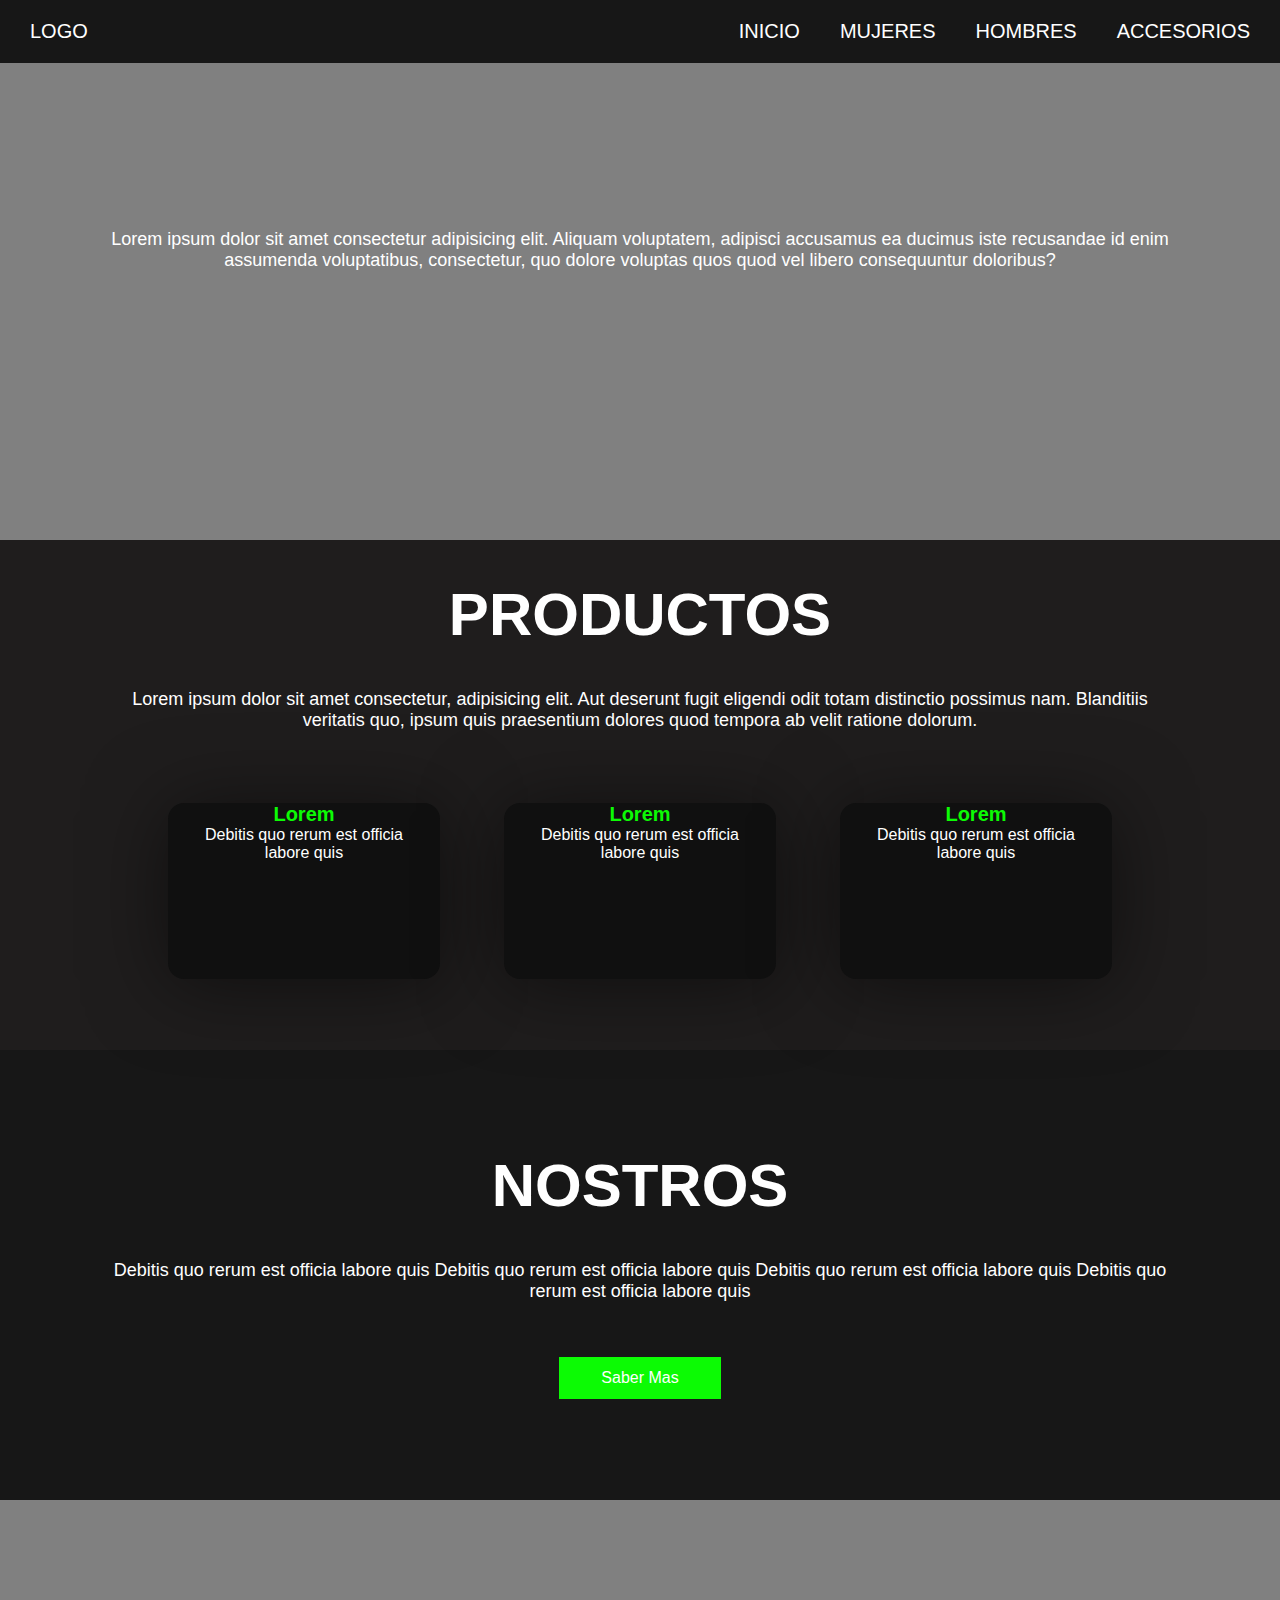
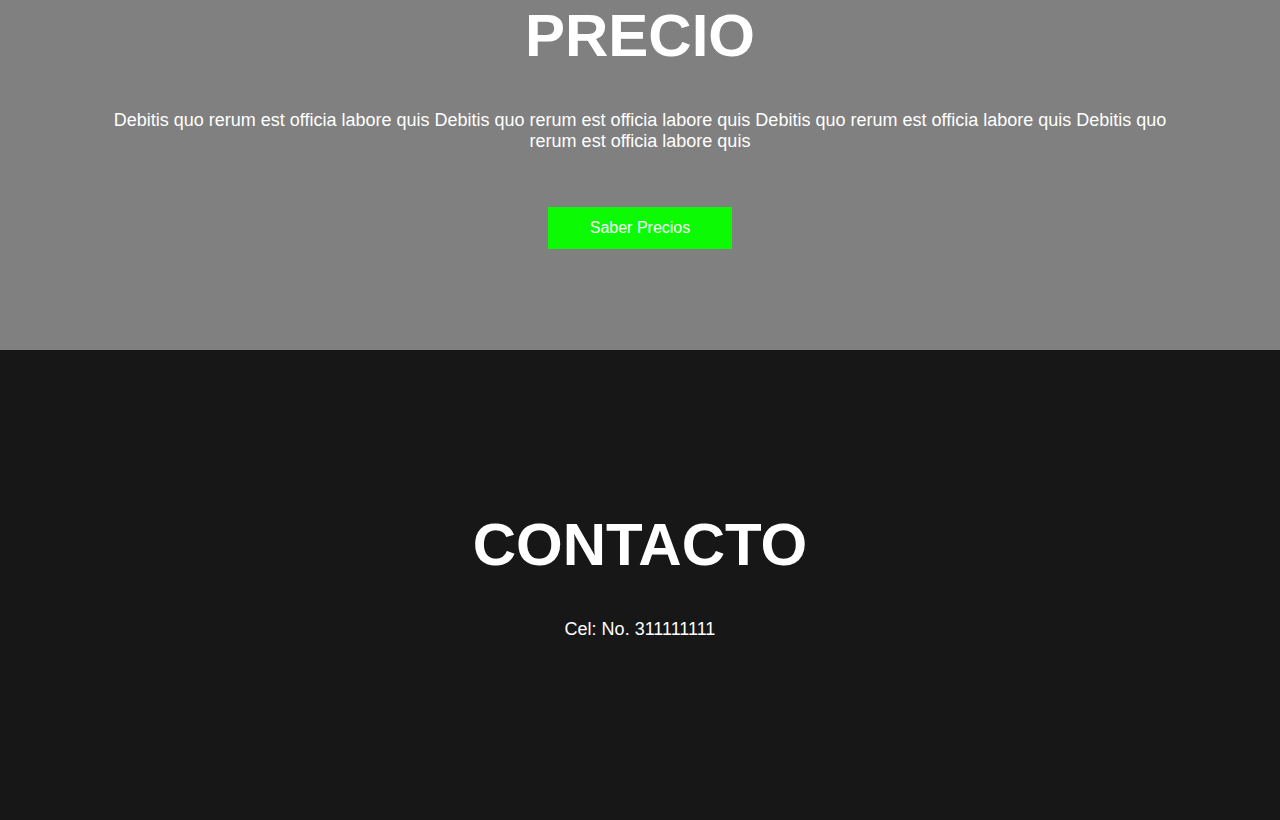
==== index.html @ 4d23c0ba "Proyecto nuevo edison" ====
<!DOCTYPE html>
<html lang="en">
<head>
    <meta charset="UTF-8">
    <meta http-equiv="X-UA-Compatible" content="IE=edge">
    <meta name="viewport" content="width=device-width, initial-scale=1.0">
    <link rel="stylesheet" href="style.css">
    <title>Moda Actual</title>
</head>
<body>
    <div class="head">
            <div class="logo">
                <a href="#">Logo</a>
            </div>
            <nav class="navbar">
                <a href="#">Inicio</a>
                <a href="#">Mujeres</a>
                <a href="#">Hombres</a>
                <a href="#">Accesorios</a>
            </nav>
    </div>
    
    <header class="conten header">
        <h2 class="title"></h2>
        <p>
            Lorem ipsum dolor sit amet consectetur adipisicing elit. Aliquam voluptatem, adipisci accusamus ea ducimus iste recusandae id enim assumenda voluptatibus, consectetur, quo dolore voluptas quos quod vel libero consequuntur doloribus?
        </p>

    </header>

    <section class="content sau">
        <h2 class="title">Productos</h2>
        <p>Lorem ipsum dolor sit amet consectetur, adipisicing elit. Aut deserunt fugit eligendi odit totam distinctio possimus nam. Blanditiis veritatis quo, ipsum quis praesentium dolores quod tempora ab velit ratione dolorum.</p>
        
        <div class="box-container">

            <div class="box">
                <i class="fab fa-angular"></i>
                <h3>Lorem</h3>
                <p>Debitis quo rerum est officia labore quis</p>
            </div>

            <div class="box">
                <i class="fab fa-angular"></i>
                <h3>Lorem</h3>
                <p>Debitis quo rerum est officia labore quis</p>
            </div>

            <div class="box">
                <i class="fab fa-angular"></i>
                <h3>Lorem</h3>
                <p>Debitis quo rerum est officia labore quis</p>
            </div>
        </div>
    
    </section>
    
    <section class="content about">
        <h2 class="title">Nostros</h2>
        <p>Debitis quo rerum est officia labore quis
            Debitis quo rerum est officia labore quis
            Debitis quo rerum est officia labore quis
            Debitis quo rerum est officia labore quis
        </p>
        <a href="#" class="btn">Saber Mas</a>
    </section>

    <section class="content price">
        <article classe="contain">
            <h2 class="title">Precio</h2>
            <p>Debitis quo rerum est officia labore quis
                Debitis quo rerum est officia labore quis
                Debitis quo rerum est officia labore quis
                Debitis quo rerum est officia labore quis
            </p>
            <a href="#" class="btn">Saber Precios</a>

        </article>
    </section>

    <section class="content contact">
        <h2 class="title">Contacto</h2>
        <p>Cel: No. 311111111</p>
        <figure class="map">
            <i class="fab fa-apple"></i>
        </figure>
    </section>

</body>
</html>
---- style.css ----
*{
    margin: 0;
    padding: 0;
    border: 0;
    font-size: 100%;
    vertical-align: baseline;
}

body {
    text-align: center;
    font-family: sans-serif;
}

.head {
    display: flex;
    align-items: center;
    justify-content: space-between;
    height: 63px;
    background: #171717;
    position: fixed;
    width: 100%;
    z-index: 100;
}

.navbar {
    display: flex;
    margin-right: 10px;
}

.logo {
    margin-left: 30px;
}

.logo a {
    text-decoration: none;
    color: #fff;
    text-transform: uppercase;
    font-size: 20px;
}

.navbar a {
    display: block;
    padding: 20px 20px;
    color: #fff;
    text-decoration: none;
    text-transform: uppercase;
    font-size: 20px;
}

.navbar a:hover {
    background: #3f3f3f;
}

.header {
    display: flex;
    justify-content: center;
    align-items: center;

}

.header {
    height: 60vh !important;
    background: gray;
    background-size: cover;
}

.title {
    margin-bottom: 40px;
    font-size: 60px;
    font-weight: 600;
    text-transform: uppercase;
    color: #fff;
}

p {
    margin-bottom: 40px;
    font-size: 18px;
    color: #fff;
    padding: 0 100px;
}

.btn {
    display: inline-block;
    margin-top: 15px;
    padding: 10px 40px;
    border: 2px solid #0cfb04;
    color: #fff;
    text-decoration: none;
    background: #0cfb04;
}

.btn:hover {
    background: none;
    
}

.btn-home {
    display: flex;
}

.btn-home a {
    margin: 0 10px;
}


.content {
    height: 50vh;
    display: flex;
    flex-direction: column;
    justify-content: center;
    align-items: center;
}

.sau {
    padding: 30px;
    background: #1f1d1d
}

.box-container {
    display: flex;
    justify-content: center;
    flex-wrap: wrap;
    text-align: center;

}

.box-container .box {
    height: 11rem;
    width: 17rem;
    background: #101010;
    text-align: center;
    border-radius: 1rem;
    box-shadow: 0 .3rem 5rem rgba(0, 0 , 0, .5);
    margin: 2rem;   
}

.box-container .box i {
    height: 3rem;
    width: 3rem;
    line-height: 3rem;
    text-align: center;
    border-radius: 50%;
    color: #fff;
    background: #0cfb04;
    font-size: 2rem;
    margin: 1rem 0;

}

.box-container .box h3 {
    font-size: 20px;
    color: #0cfb04;

}

.box-container .box p {
    padding: 0 15px;
    font-size: 16px;
}

.about {
    background: #171717;
}

.price {
    background: gray;
    background-attachment: fixed;
    background-size: cover;
    text-align: center;
}


.contact {
    padding-top: 20px;
    background: #171717;
    padding-bottom: 0;
}


@media (max-width: 768px) {

    .title {
        margin-bottom: 0;
        font-size: 40px;
    }

    .sau {
        height: 100vh;
    }

    .navbar {
        display: none;
    }
   
    
}
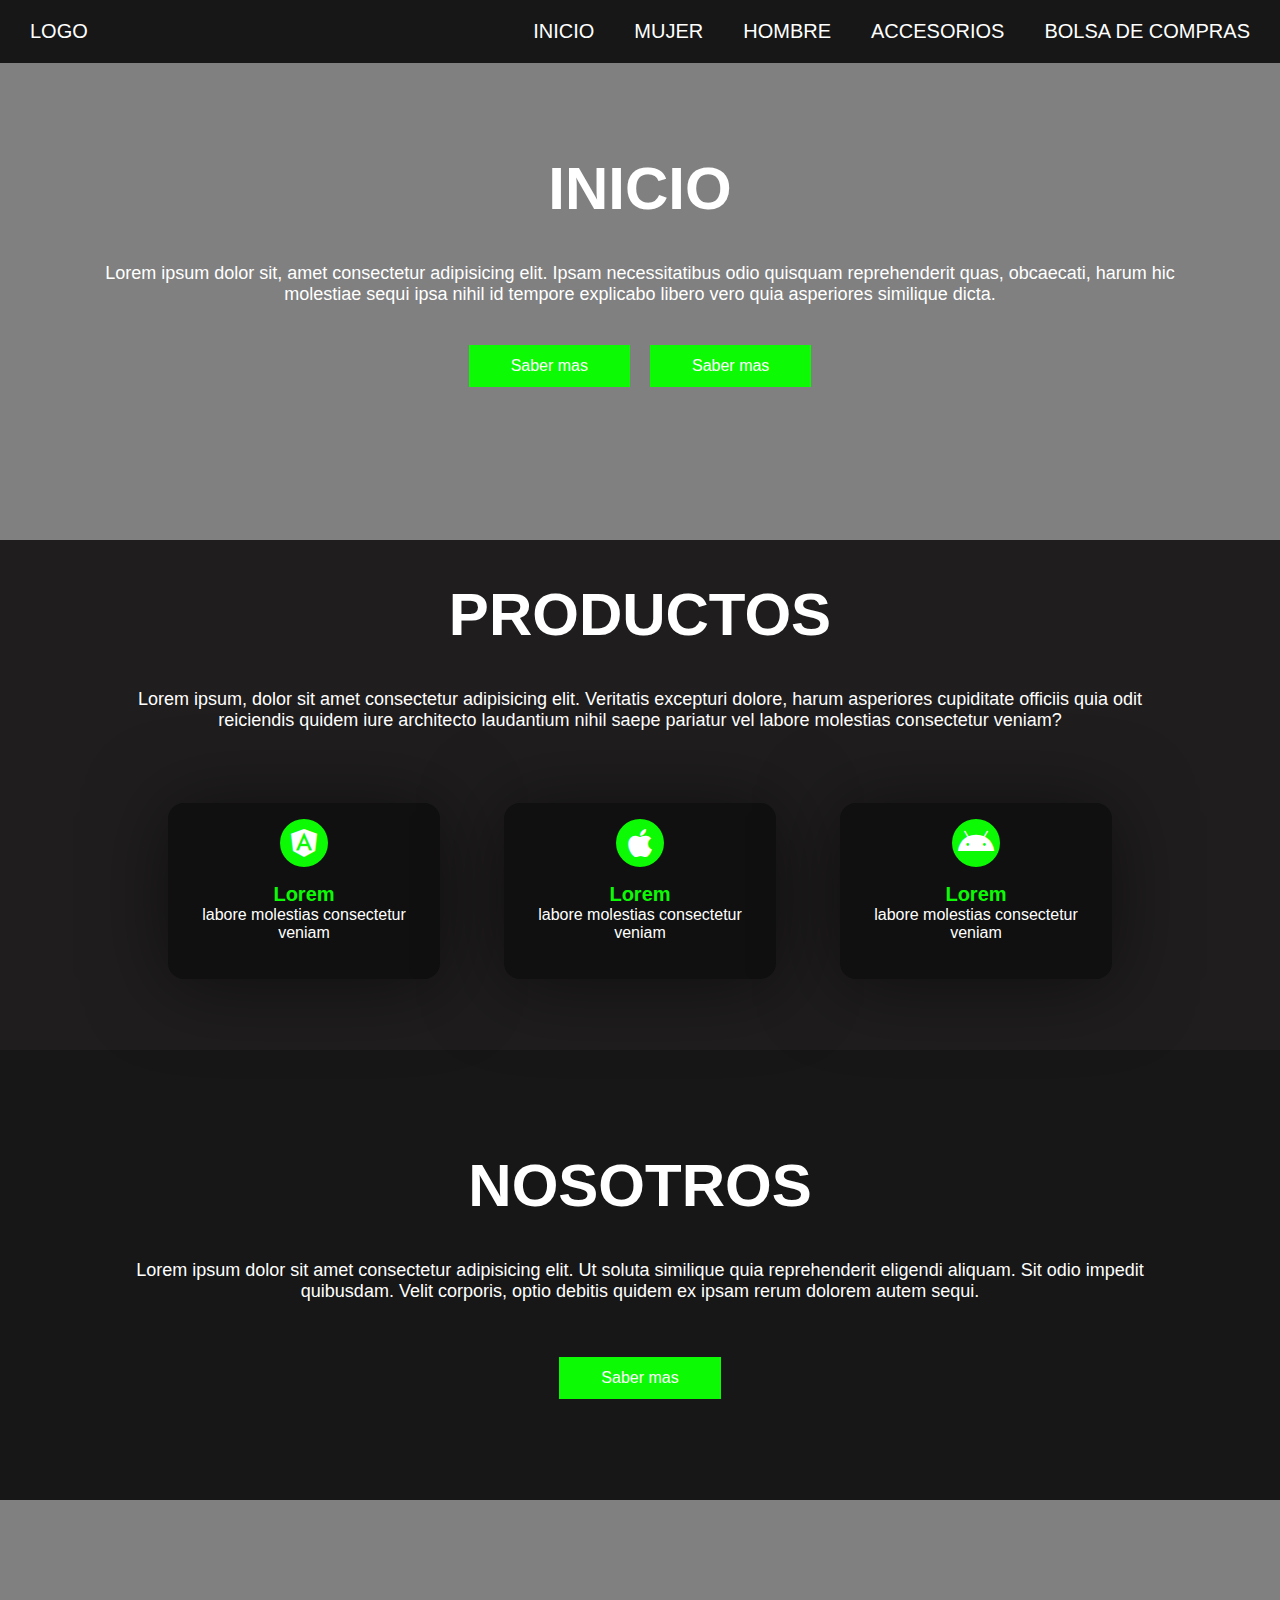
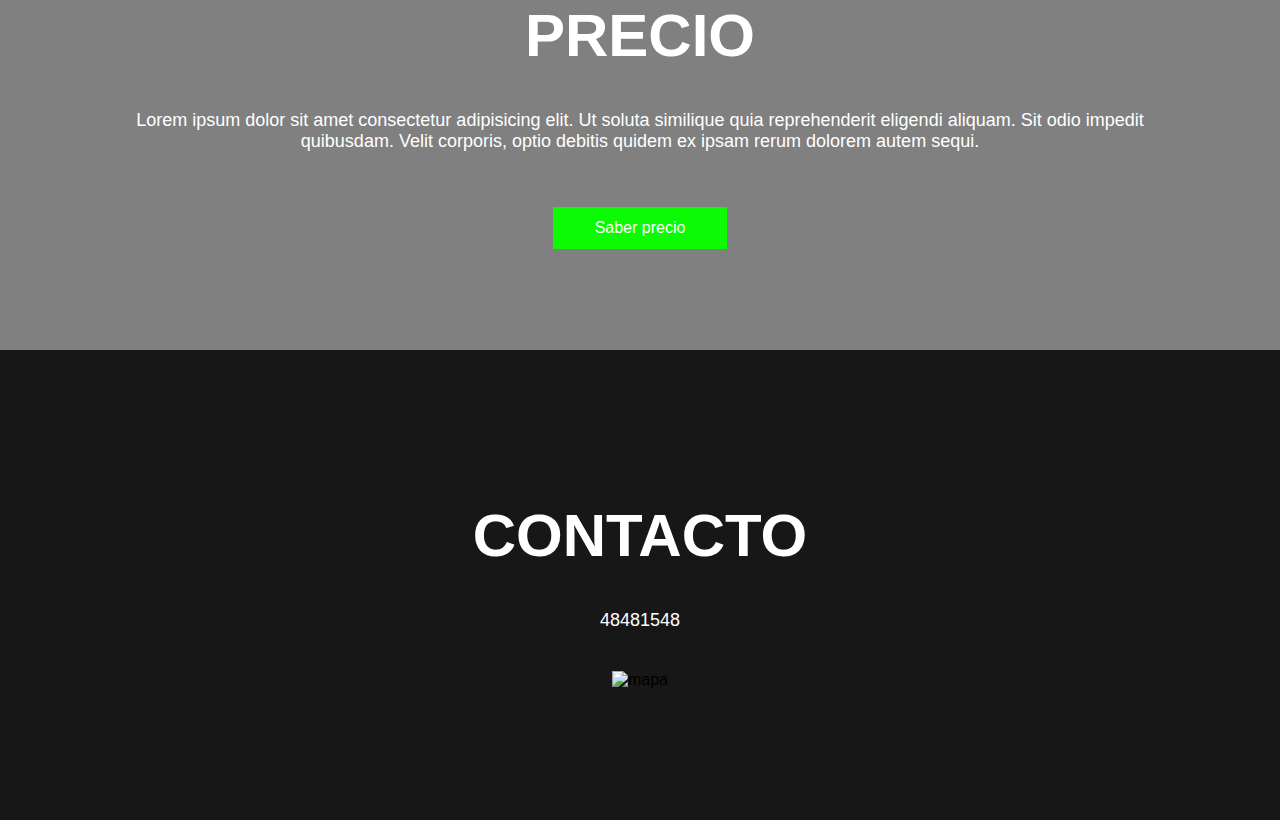
==== commit 64d45b39: "arreglos" ====
--- a/index.html
+++ b/index.html
@@ -4,87 +4,113 @@
     <meta charset="UTF-8">
     <meta http-equiv="X-UA-Compatible" content="IE=edge">
     <meta name="viewport" content="width=device-width, initial-scale=1.0">
-    <link rel="stylesheet" href="style.css">
-    <title>Moda Actual</title>
+    <link rel="stylesheet" href="https://cdnjs.cloudflare.com/ajax/libs/font-awesome/5.15.1/css/all.min.css">
+    <link rel="stylesheet" href="/assets/css/style.css">
+    <title>Pagina web basica</title>
+
 </head>
 <body>
+
     <div class="head">
-            <div class="logo">
-                <a href="#">Logo</a>
-            </div>
-            <nav class="navbar">
-                <a href="#">Inicio</a>
-                <a href="#">Mujeres</a>
-                <a href="#">Hombres</a>
-                <a href="#">Accesorios</a>
-            </nav>
+
+        <div class="logo">
+            <a href="#">Logo</a>
+        </div>
+
+        <nav class="navbar">
+            <a href="#">Inicio</a>
+            <a href="#">Mujer</a>
+            <a href="#">Hombre</a>
+            <a href="#">Accesorios</a>
+            <a href="#">Bolsa de compras</a>
+        </nav>
+
     </div>
-    
-    <header class="conten header">
-        <h2 class="title"></h2>
+
+    <header class="content header">
+        <h2 class="title">Inicio</h2>
         <p>
-            Lorem ipsum dolor sit amet consectetur adipisicing elit. Aliquam voluptatem, adipisci accusamus ea ducimus iste recusandae id enim assumenda voluptatibus, consectetur, quo dolore voluptas quos quod vel libero consequuntur doloribus?
+            Lorem ipsum dolor sit, amet consectetur adipisicing elit.
+             Ipsam necessitatibus odio quisquam reprehenderit quas, 
+             obcaecati, harum hic molestiae sequi ipsa nihil id tempore explicabo 
+            libero vero quia asperiores similique dicta.
         </p>
 
+        <div class="btn-home">
+            <a href="#" class="btn">Saber mas</a>
+            <a href="#" class="btn">Saber mas</a>
+        </div>
     </header>
 
     <section class="content sau">
+
         <h2 class="title">Productos</h2>
-        <p>Lorem ipsum dolor sit amet consectetur, adipisicing elit. Aut deserunt fugit eligendi odit totam distinctio possimus nam. Blanditiis veritatis quo, ipsum quis praesentium dolores quod tempora ab velit ratione dolorum.</p>
+        <p>Lorem ipsum, dolor sit amet consectetur adipisicing 
+            elit. Veritatis excepturi dolore, harum asperiores 
+            cupiditate officiis quia odit reiciendis quidem iure 
+            architecto laudantium 
+            nihil saepe pariatur vel labore molestias consectetur veniam?</p>
         
         <div class="box-container">
 
             <div class="box">
                 <i class="fab fa-angular"></i>
                 <h3>Lorem</h3>
-                <p>Debitis quo rerum est officia labore quis</p>
+                <p>labore molestias consectetur veniam</p>
+            </div>
+            <div class="box">
+                <i class="fab fa-apple"></i>
+                <h3>Lorem</h3>
+                <p>labore molestias consectetur veniam</p>
+            </div>
+            <div class="box">
+                <i class="fab fa-android"></i>
+                <h3>Lorem</h3>
+                <p>labore molestias consectetur veniam</p>
             </div>
 
-            <div class="box">
-                <i class="fab fa-angular"></i>
-                <h3>Lorem</h3>
-                <p>Debitis quo rerum est officia labore quis</p>
-            </div>
+        </div>
 
-            <div class="box">
-                <i class="fab fa-angular"></i>
-                <h3>Lorem</h3>
-                <p>Debitis quo rerum est officia labore quis</p>
-            </div>
-        </div>
-    
     </section>
-    
+
     <section class="content about">
-        <h2 class="title">Nostros</h2>
-        <p>Debitis quo rerum est officia labore quis
-            Debitis quo rerum est officia labore quis
-            Debitis quo rerum est officia labore quis
-            Debitis quo rerum est officia labore quis
+
+        <h2 class="title">Nosotros</h2>
+        <p>Lorem ipsum dolor sit amet consectetur 
+            adipisicing elit. Ut soluta similique 
+            quia reprehenderit eligendi aliquam. Sit 
+            odio impedit quibusdam. Velit corporis, 
+            optio debitis quidem ex ipsam rerum dolorem autem sequi.
         </p>
-        <a href="#" class="btn">Saber Mas</a>
+
+        <a href="#" class="btn">Saber mas</a>
+
     </section>
 
     <section class="content price">
-        <article classe="contain">
+
+        <article class="contain">
             <h2 class="title">Precio</h2>
-            <p>Debitis quo rerum est officia labore quis
-                Debitis quo rerum est officia labore quis
-                Debitis quo rerum est officia labore quis
-                Debitis quo rerum est officia labore quis
+            <p>Lorem ipsum dolor sit amet consectetur 
+                adipisicing elit. Ut soluta similique 
+                quia reprehenderit eligendi aliquam. Sit 
+                odio impedit quibusdam. Velit corporis, 
+                optio debitis quidem ex ipsam rerum dolorem autem sequi.
             </p>
-            <a href="#" class="btn">Saber Precios</a>
+
+            <a href="#" class="btn">Saber precio</a>
 
         </article>
+
     </section>
 
     <section class="content contact">
         <h2 class="title">Contacto</h2>
-        <p>Cel: No. 311111111</p>
+        <p>48481548</p>
         <figure class="map">
-            <i class="fab fa-apple"></i>
+            <img src="/assets/img/mapa.png" height="220px" width="100%" alt="mapa">
         </figure>
     </section>
-
+    
 </body>
-</html>
+</html>--- a/assets/css/style.css
+++ b/assets/css/style.css
@@ -0,0 +1,196 @@
+*{
+    margin: 0;
+    padding: 0;
+    border: 0;
+    font-size: 100%;
+    vertical-align: baseline;
+}
+
+body {
+    text-align: center;
+    font-family: sans-serif;
+}
+
+.head {
+    display: flex;
+    align-items: center;
+    justify-content: space-between;
+    height: 63px;
+    background: #171717;
+    position: fixed;
+    width: 100%;
+    z-index: 100;
+}
+
+.navbar {
+    display: flex;
+    margin-right: 10px;
+}
+
+.logo {
+    margin-left: 30px;
+}
+
+.logo a {
+    text-decoration: none;
+    color: #fff;
+    text-transform: uppercase;
+    font-size: 20px;
+}
+
+.navbar a {
+    display: block;
+    padding: 20px 20px;
+    color: #fff;
+    text-decoration: none;
+    text-transform: uppercase;
+    font-size: 20px;
+}
+
+.navbar a:hover {
+    background: #3f3f3f;
+}
+
+.header {
+    display: flex;
+    justify-content: center;
+    align-items: center;
+
+}
+
+.header {
+    height: 60vh !important;
+    background: gray;
+    background-size: cover;
+}
+
+.title {
+    margin-bottom: 40px;
+    font-size: 60px;
+    font-weight: 600;
+    text-transform: uppercase;
+    color: #fff;
+}
+
+p {
+    margin-bottom: 40px;
+    font-size: 18px;
+    color: #fff;
+    padding: 0 100px;
+}
+
+.btn {
+    display: inline-block;
+    margin-top: 15px;
+    padding: 10px 40px;
+    border: 2px solid #0cfb04;
+    color: #fff;
+    text-decoration: none;
+    background: #0cfb04;
+}
+
+.btn:hover {
+    background: none;
+    
+}
+
+.btn-home {
+    display: flex;
+}
+
+.btn-home a {
+    margin: 0 10px;
+}
+
+
+.content {
+    height: 50vh;
+    display: flex;
+    flex-direction: column;
+    justify-content: center;
+    align-items: center;
+}
+
+.sau {
+    padding: 30px;
+    background: #1f1d1d
+}
+
+.box-container {
+    display: flex;
+    justify-content: center;
+    flex-wrap: wrap;
+    text-align: center;
+
+}
+
+.box-container .box {
+    height: 11rem;
+    width: 17rem;
+    background: #101010;
+    text-align: center;
+    border-radius: 1rem;
+    box-shadow: 0 .3rem 5rem rgba(0, 0 , 0, .5);
+    margin: 2rem;   
+}
+
+.box-container .box i {
+    height: 3rem;
+    width: 3rem;
+    line-height: 3rem;
+    text-align: center;
+    border-radius: 50%;
+    color: #fff;
+    background: #0cfb04;
+    font-size: 2rem;
+    margin: 1rem 0;
+
+}
+
+.box-container .box h3 {
+    font-size: 20px;
+    color: #0cfb04;
+
+}
+
+.box-container .box p {
+    padding: 0 15px;
+    font-size: 16px;
+}
+
+.about {
+    background: #171717;
+}
+
+.price {
+    background: gray;
+    background-attachment: fixed;
+    background-size: cover;
+    text-align: center;
+}
+
+
+.contact {
+    padding-top: 20px;
+    background: #171717;
+    padding-bottom: 0;
+}
+
+
+@media (max-width: 768px) {
+
+    .title {
+        margin-bottom: 0;
+        font-size: 40px;
+    }
+
+    .sau {
+        height: 100vh;
+    }
+
+    .navbar {
+        display: none;
+    }
+   
+    
+}
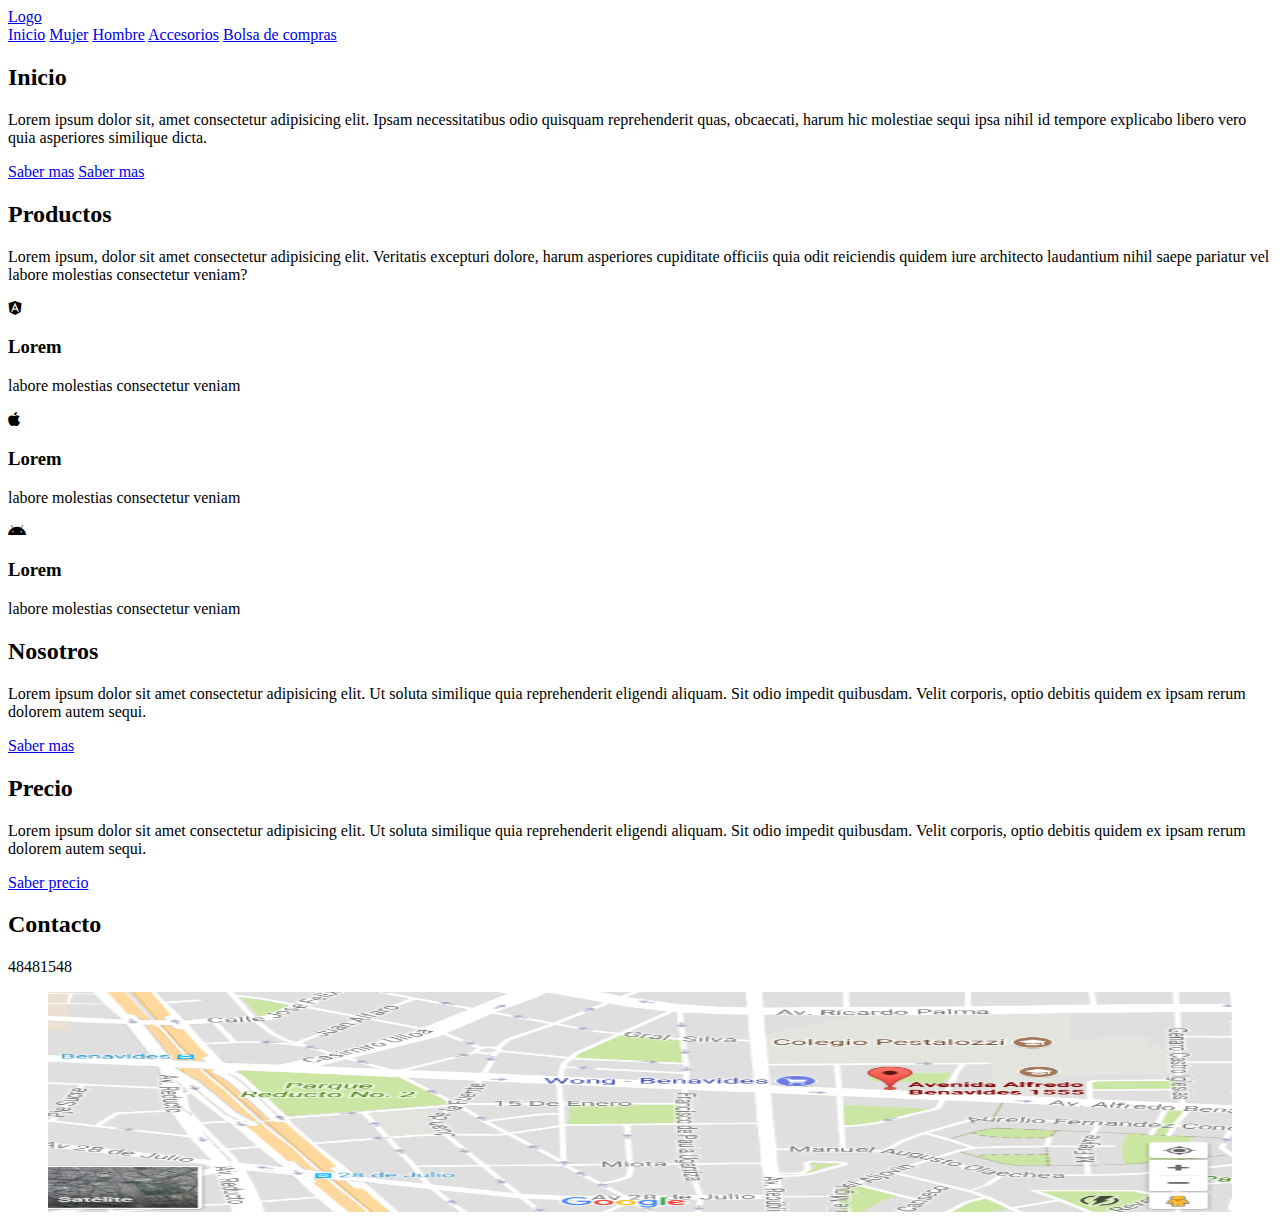
==== commit ab61ca47: "Camio ruta stilos" ====
--- a/index.html
+++ b/index.html
@@ -5,8 +5,8 @@
     <meta http-equiv="X-UA-Compatible" content="IE=edge">
     <meta name="viewport" content="width=device-width, initial-scale=1.0">
     <link rel="stylesheet" href="https://cdnjs.cloudflare.com/ajax/libs/font-awesome/5.15.1/css/all.min.css">
-    <link rel="stylesheet" href="/assets/css/style.css">
-    <title>Pagina web basica</title>
+    <link rel="stylesheet" href="https://wijo-github.github.io/ACA-2-CUN/assets/css/style.css">
+    <title>Tienda online</title>
 
 </head>
 <body>
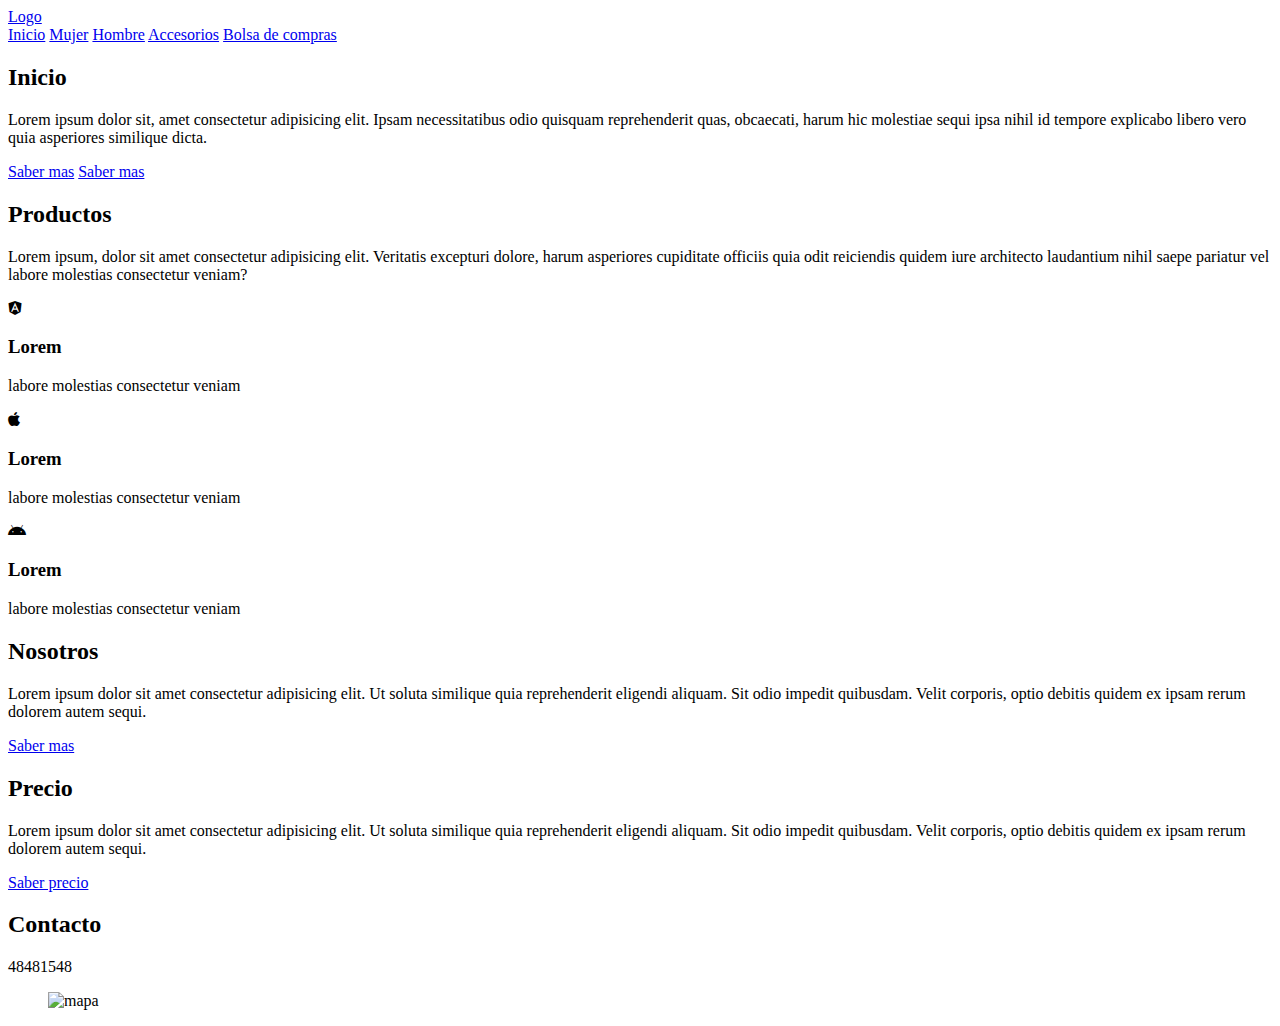
==== commit c707792a: "Cambio ruta imagenes" ====
--- a/index.html
+++ b/index.html
@@ -108,7 +108,7 @@
         <h2 class="title">Contacto</h2>
         <p>48481548</p>
         <figure class="map">
-            <img src="/assets/img/mapa.png" height="220px" width="100%" alt="mapa">
+            <img src="https://wijo-github.github.io/ACA-2-CUN/assets/img/mapa.png" height="220px" width="100%" alt="mapa">
         </figure>
     </section>
     
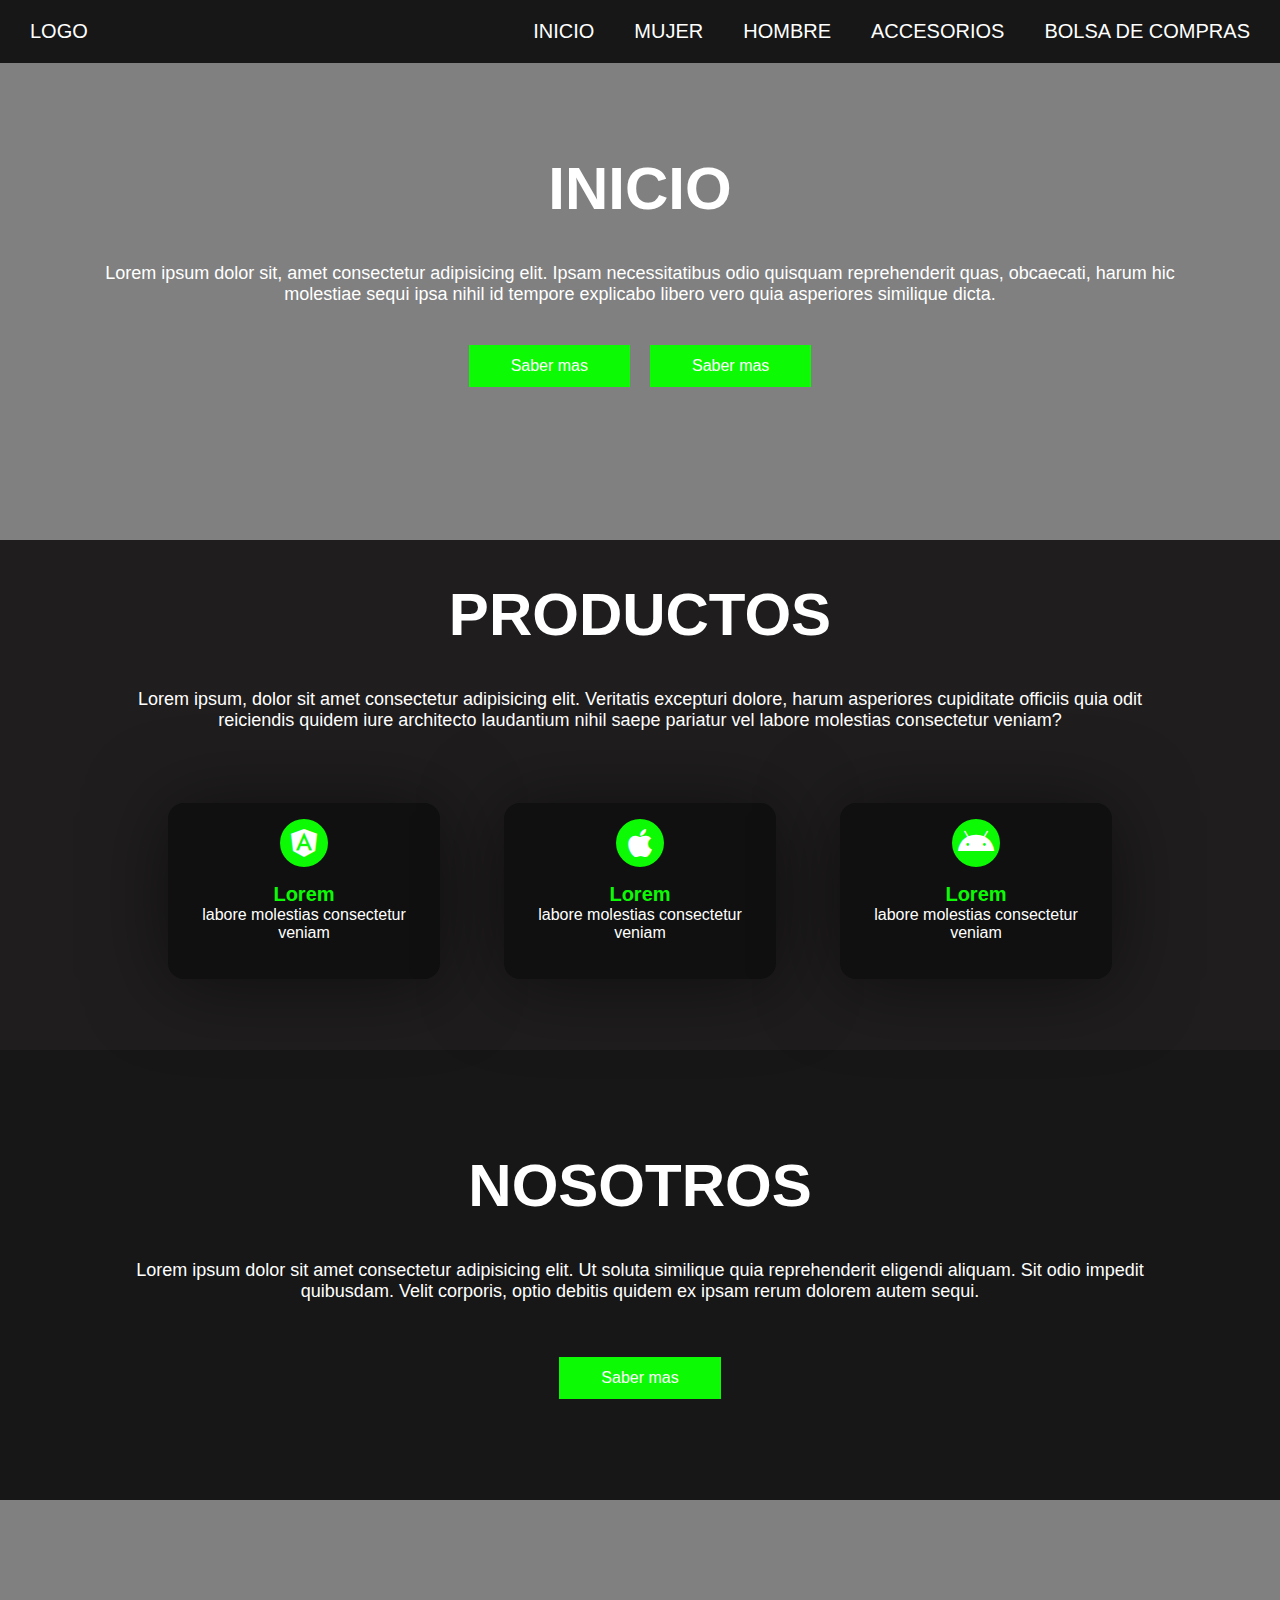
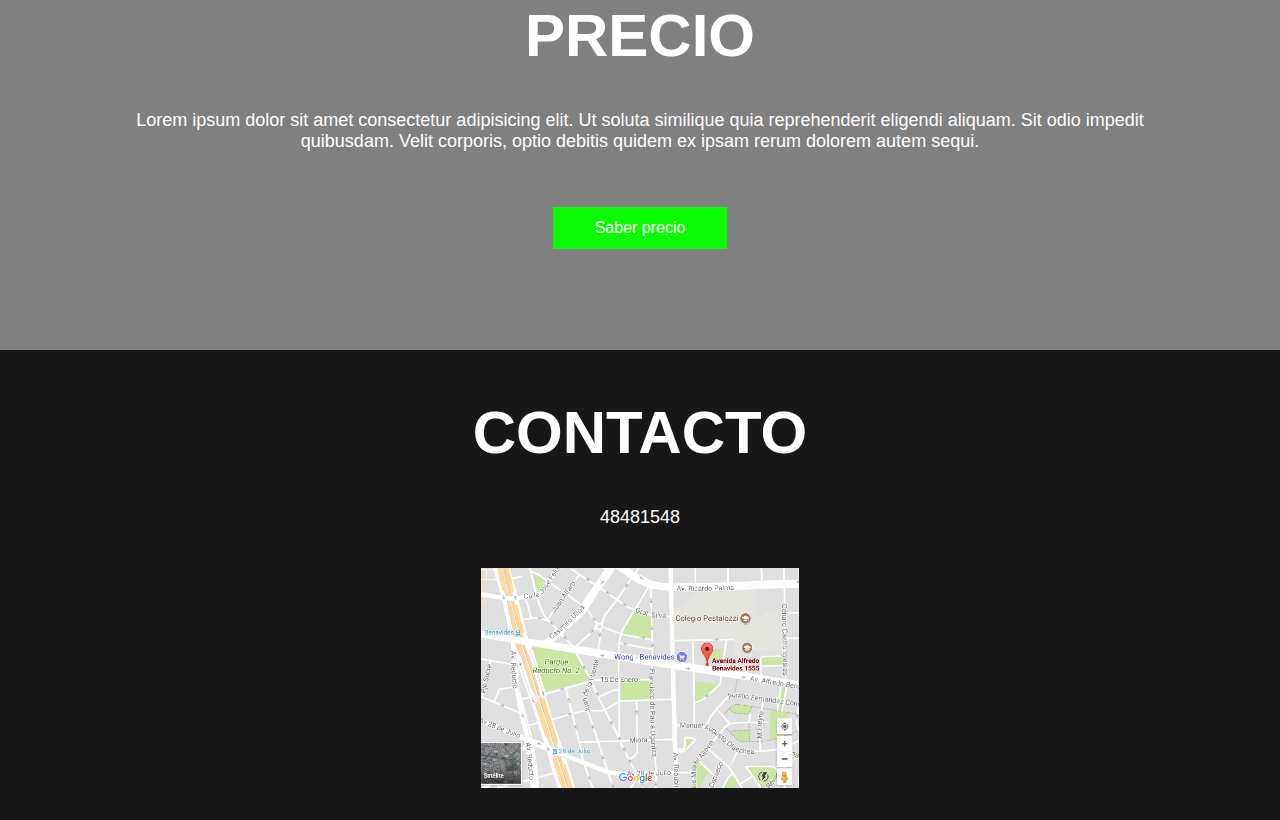
==== commit 9a034d1a: "Modificacion ruta git-page" ====
--- a/index.html
+++ b/index.html
@@ -5,7 +5,7 @@
     <meta http-equiv="X-UA-Compatible" content="IE=edge">
     <meta name="viewport" content="width=device-width, initial-scale=1.0">
     <link rel="stylesheet" href="https://cdnjs.cloudflare.com/ajax/libs/font-awesome/5.15.1/css/all.min.css">
-    <link rel="stylesheet" href="https://wijo-github.github.io/ACA-2-CUN/assets/css/style.css">
+    <link rel="stylesheet" href="https://wijo-git.github.io/ACA-2-CUN/assets/css/style.css">
     <title>Tienda online</title>
 
 </head>
@@ -108,7 +108,7 @@
         <h2 class="title">Contacto</h2>
         <p>48481548</p>
         <figure class="map">
-            <img src="https://wijo-github.github.io/ACA-2-CUN/assets/img/mapa.png" height="220px" width="100%" alt="mapa">
+            <img src="https://wijo-git.github.io/ACA-2-CUN/assets/img/mapa.png" height="220px" width="100%" alt="mapa">
         </figure>
     </section>
     
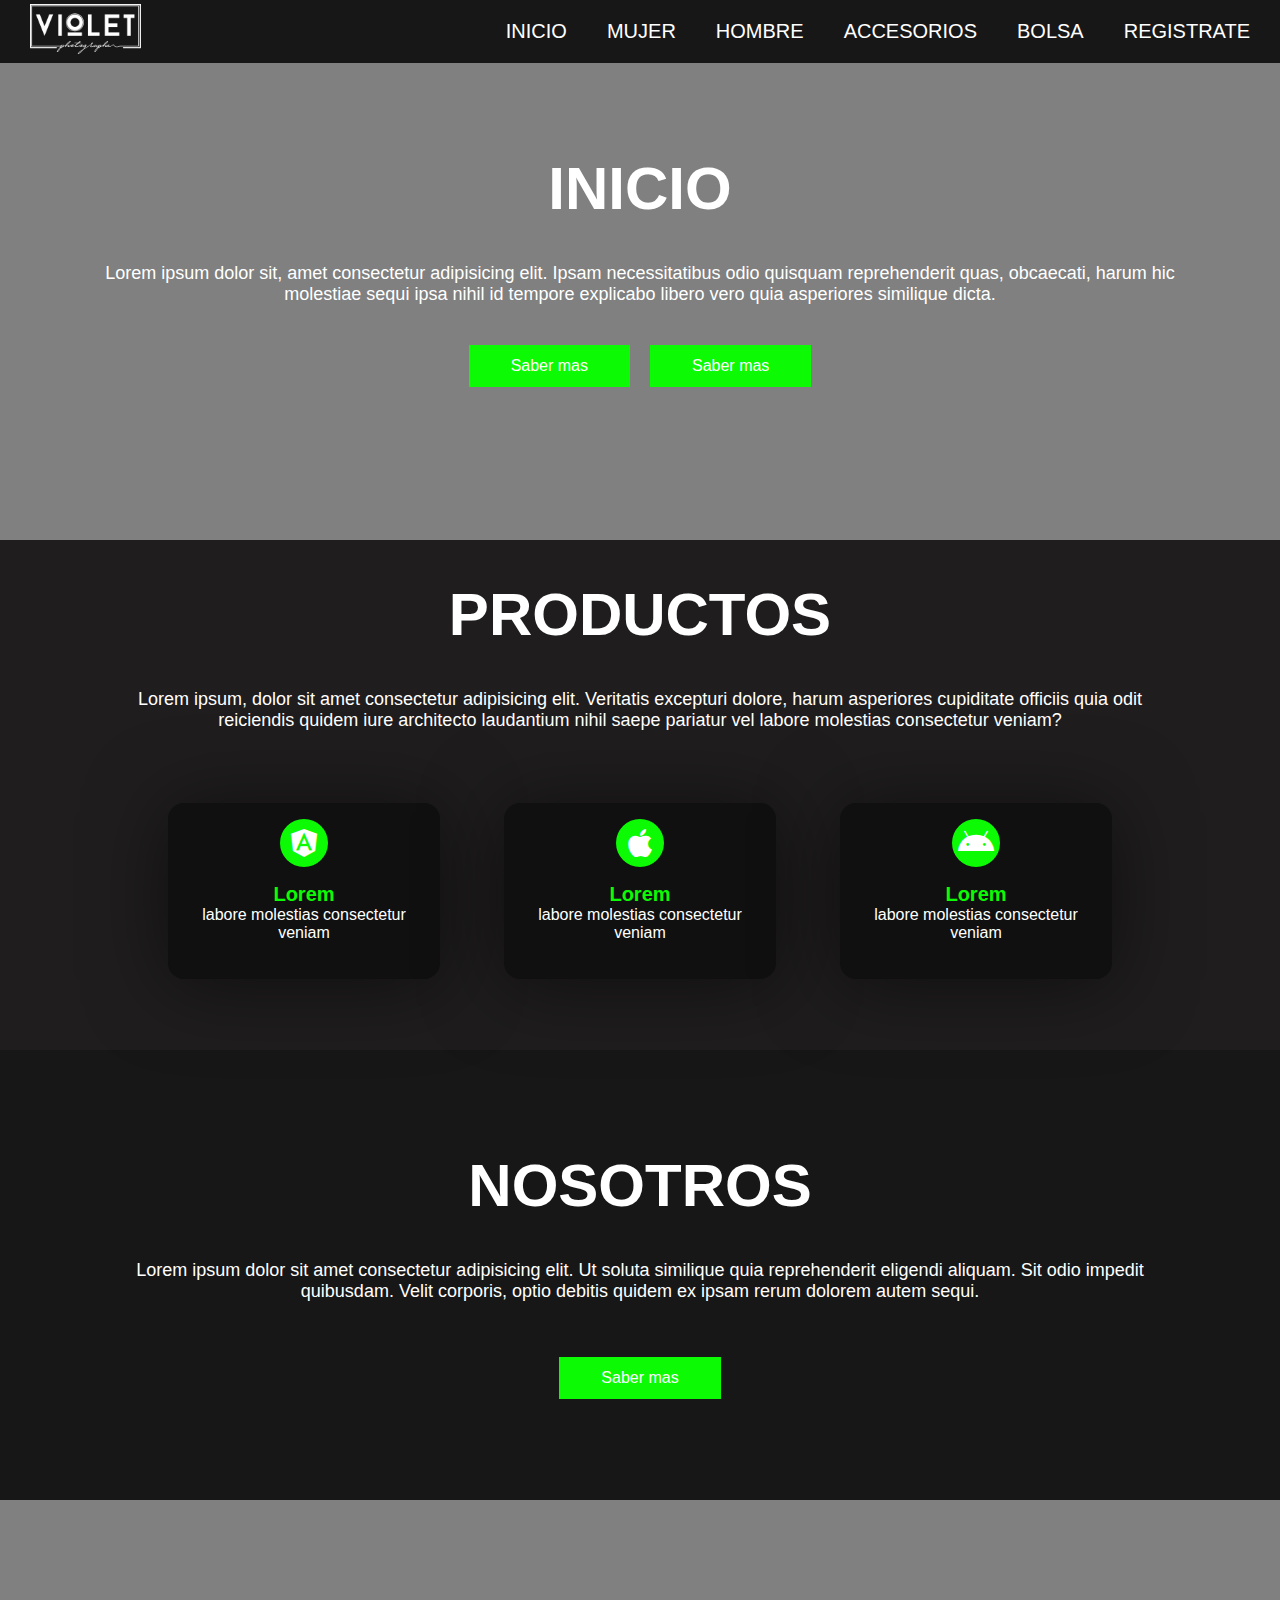
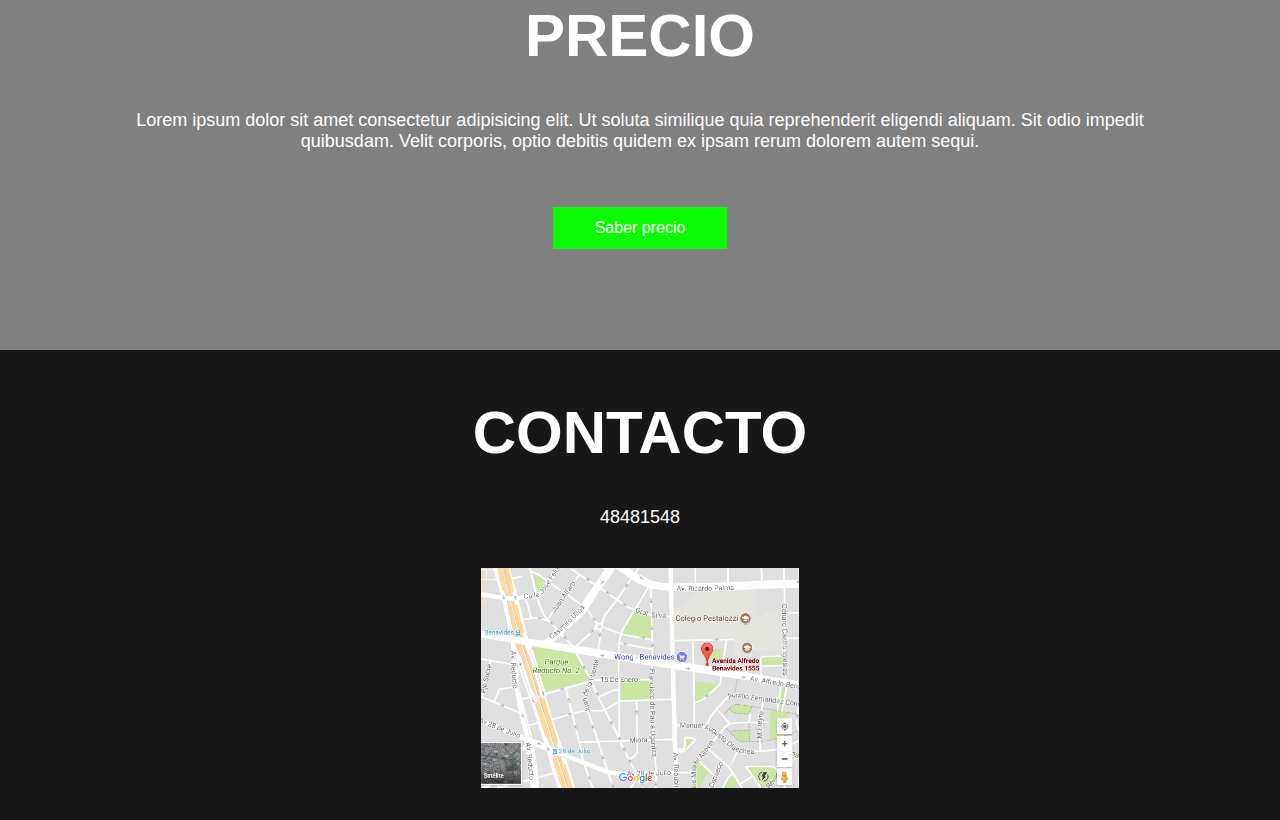
==== commit 4074b48d: "Paginas nuevas" ====
--- a/index.html
+++ b/index.html
@@ -14,15 +14,16 @@
     <div class="head">
 
         <div class="logo">
-            <a href="#">Logo</a>
+            <a href="/index.html"><img src="/assets/img/g572.png" alt="Fashion store" height="50"></a>
         </div>
 
         <nav class="navbar">
-            <a href="#">Inicio</a>
-            <a href="#">Mujer</a>
-            <a href="#">Hombre</a>
-            <a href="#">Accesorios</a>
-            <a href="#">Bolsa de compras</a>
+            <a href="/index.html">Inicio</a>
+            <a href="/mujer.html">Mujer</a>
+            <a href="/hombre.html">Hombre</a>
+            <a href="/accesorios.html">Accesorios</a>
+            <a href="#">Bolsa</a>
+            <a href="#">Registrate</a>
         </nav>
 
     </div>
